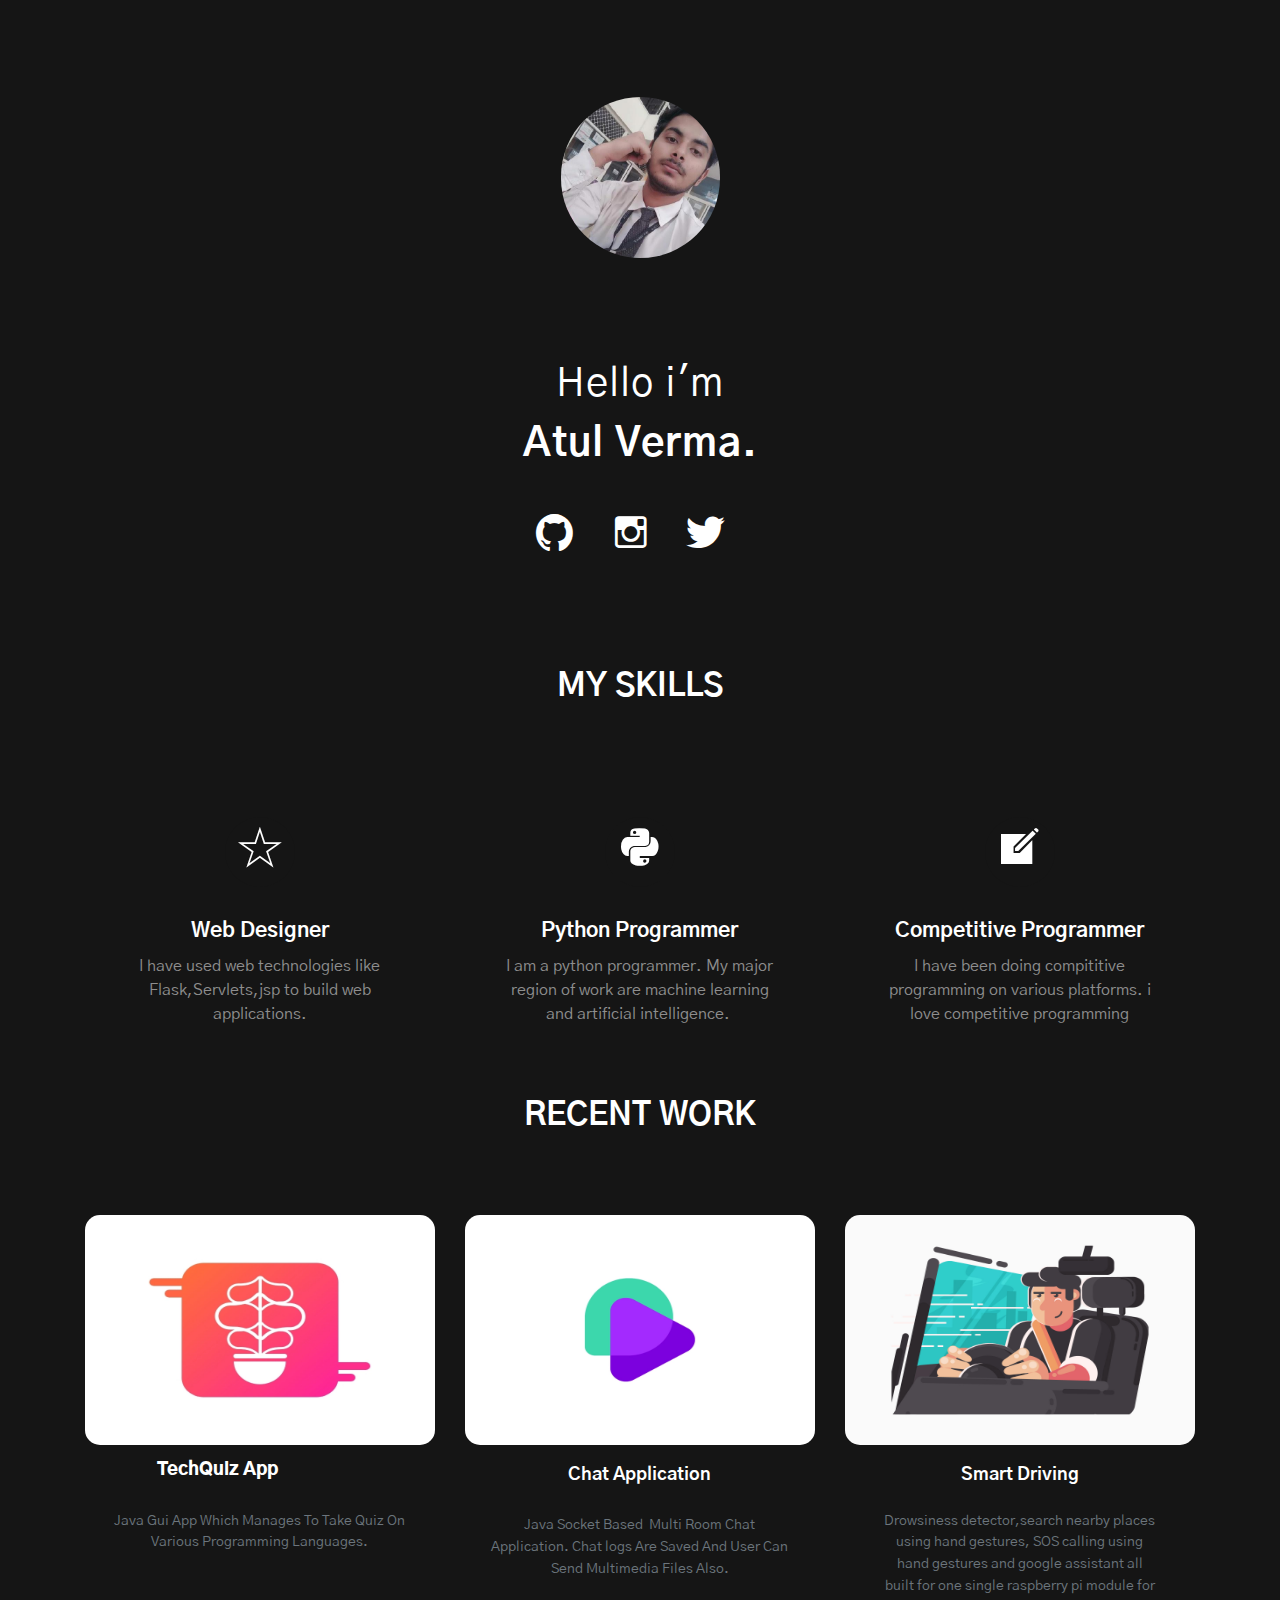
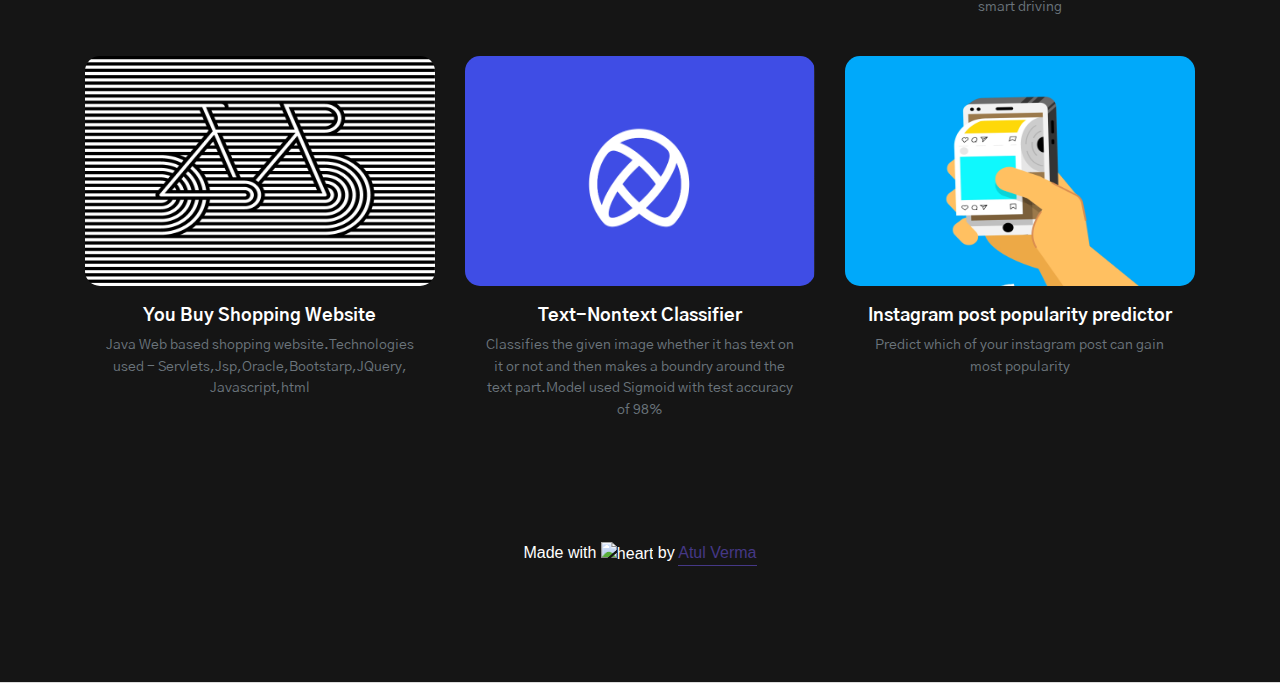
==== index.html @ dae54dda "more ui changed" ====
<!DOCTYPE html>
<html>

<head>
    <meta charset="utf-8">
    <meta name="theme-color" content="#010100"/>
    <meta name="viewport" content="width=device-width, initial-scale=1.0, shrink-to-fit=no">
    <title>Atul_Verma</title>

    <link rel="stylesheet" href="assets/bootstrap/css/bootstrap.min.css">
    <link rel="stylesheet" href="https://fonts.googleapis.com/css?family=Lato:300,400,700">
    <link rel="stylesheet" href="assets/fonts/ionicons.min.css">
    <!-- <link rel="stylesheet" href="https://fonts.googleapis.com/css?family=ABeeZee"> -->
    <link rel="stylesheet" href="https://cdnjs.cloudflare.com/ajax/libs/aos/2.1.1/aos.css">
    <link rel="stylesheet" href="https://cdnjs.cloudflare.com/ajax/libs/pikaday/1.6.1/css/pikaday.min.css">
    <link rel="stylesheet" href="assets/css/untitled.css">
    <script src="assets/js/global.js"></script>
    <link href="https://fonts.googleapis.com/css2?family=Gothic+A1:wght@700&display=swap" rel="stylesheet"> 
</head>
<!-- class="light-mode" id="mode" onload="mode2() -->
<body">
    <!-- <nav class="navbar navbar-dark navbar-expand-lg fixed-top bg-black portfolio-navbar gradient"
        style="background: #000000;padding: 2px;color: rgb(20,20,20);opacity: 0.89;background-color: black;">
        <div class="container"><a class="navbar-brand logo" href="index.html"
                style="color: rgb(255,255,255);font-size: 22px;font-family: Raleway, sans-serif;margin-left: 16px;"><strong>Atul
                    verma</strong></a><button class="navbar-toggler" data-toggle="collapse" data-target="#navbarNav"
                style="width: 57px;background-color: #000000;"><span class="sr-only">Toggle navigation</span><span
                    class="navbar-toggler-icon"></span></button>
            <div class="collapse navbar-collapse" id="navbarNav">
                <ul class="nav navbar-nav ml-auto">
                    <li class="nav-item" role="presentation"><a class="nav-link active" href="index.html"
                            style="color: rgb(255,255,255);font-family: Raleway, sans-serif;">Home</a></li>
                    <li class="nav-item" role="presentation"><a class="nav-link" href="projects-grid-cards.html"
                            style="color: rgb(255,255,255);font-family: Raleway, sans-serif;">Projects</a></li>
                    <li class="nav-item" role="presentation"><a class="nav-link active" href="skills.html"
                            style="color: rgb(255,255,255);font-family: Raleway, sans-serif;">Skills</a></li>
                    <li class="nav-item" role="presentation" style="color: rgb(255,255,255);"><a class="nav-link"
                            href="cv.html" style="color: rgb(255,255,255);font-family: Raleway, sans-serif;">About</a>
                    </li>
                    <li class="nav-item" role="presentation" style="margin-top: -13px;">
                        <input type="checkbox" name="toggle" id="toggle" onclick="mode()">
                        <label for="toggle"></label>
                    </li>
                </ul>
            </div>
        </div>
    </nav> -->
    <main class="page lanidng-page">
        <section class="portfolio-block block-intro">
            <div id="container">
                <div class="item">
                    <img src="assets/img/44652100.jpg" />
                </div>
                <div class="circle" style="animation-delay: -3s"></div>
                <div class="circle" style="animation-delay: -2s"></div>
                <div class="circle" style="animation-delay: -1s"></div>
                <div class="circle" style="animation-delay: 0s"></div>
            </div>
            <div class="about-me">
                <p style="font-size: 40px;margin-bottom: 0px;">Hello i'm</p>
                <p style="font-size: 40px;padding-top: -32px;padding-bottom: -8px;"><strong>Atul Verma.</strong></p>
                <!-- <p style="font-size: 34px;margin: 1px;margin-top: -27px;"><strong>B.Tech Student At IES College -->
                        <!-- Bhopal</strong></p> -->
            </div>
            <div class="d-inline social-icons"
                style="width: 571px;height: -1px;margin: -1px;margin-top: -17px;padding: 3px;margin-right: -1px;margin-bottom: 0px;padding-top: 5px;padding-right: 29px;">
                <a href="https://github.com/Atulbargotra"><i class="icon ion-social-github icon-light"
                        style="font-size: 42px;padding: 27px;color:white;"></i></a><a
                    href="https://www.instagram.com/mr.atul_verma/"><i class="icon ion-social-instagram-outline icon-light"
                        style="font-size: 42px;padding: 15px;color: white;"></i></a>
                <a href="https://twitter.com/mratulverma"><i class="icon ion-social-twitter icon-light"
                        style="margin: 20px;font-size: 42px;color:white"></i></a>
            </div>
        </section>
        <section class="portfolio-block skills">
            <div class="container">
                <div class="heading">
                    <h2 data-aos="fade-up">My Skills</h2>
                </div>
                <div class="row">
                    <div class="col-md-4">

                        <div class="card special-skill-item border-0">
                            <div class="card-body" style="background-color: rgb(21,21,21);">
                                <div class="card-header bg-transparent border-0" data-aos="fade-up"><i
                                        class="icon ion-ios-star-outline"
                                        style="background-color: rgb(21,21,21); color:white;"></i></div>
                                <div class="card-body">
                                    <h3 class="card-title" data-aos="fade-up">Web Designer</h3>
                                    <p class="card-text" data-aos="fade-up">I have used web technologies like
                                        Flask,Servlets,jsp to build web applications.</p>
                                </div>
                            </div>
                        </div>
                    </div>
                    <div class="col-md-4">
                        <div class="card special-skill-item border-0">
                            <div class="card-body" style="background-color: rgb(21,21,21);">
                                <div class="card-header bg-transparent border-0"><i class="icon ion-social-python"
                                        data-aos="fade-up" style="background-color:rgb(21,21,21); color:white;"></i></div>
                                <div class="card-body">
                                    <h3 class="card-title" data-aos="fade-up">Python Programmer</h3>
                                    <p class="card-text" data-aos="fade-up">I am a python programmer. My major region of
                                        work are machine learning and artificial intelligence.&nbsp;</p>
                                </div>
                            </div>
                        </div>
                    </div>
                    <div class="col-md-4">

                        <div class="card special-skill-item border-0">
                            <div class="card-body" style="background-color: rgb(21,21,21);">
                                <div class="card-header bg-transparent border-0"><i class="icon ion-ios-compose"
                                        data-aos="fade-up" style="background-color:rgb(21,21,21); color:white;"></i></div>
                                <div class="card-body">
                                    <h3 class="card-title" data-aos="fade-up">Competitive Programmer</h3>
                                    <p class="card-text" data-aos="fade-up">I have been doing compititive programming on
                                        various platforms. i love competitive programming</p>
                                </div>
                            </div>
                        </div>
                    </div>
                </div>
            </div>
        <section class="portfolio-block projects-cards">
            <div class="container">
                <div class="heading">
                    <h2>Recent Work</h2>
                </div>
                <div class="row">
                    <div class="col-md-6 col-lg-4">
                        <div class=""><a href="https://github.com/Atulbargotra/TechQuizJavaApp"><img
                                    src="assets/img/app_icon_2x.jpg" alt="Card Image" class="card-img-top scale-on-hover"></a>
                            <div class="card-body">
                                <h6
                                    style="width: 234px;height: 63px;margin: 30px;margin-top: -26px;margin-right: 31px;margin-left: -5px;">
                                    <a href="https://github.com/Atulbargotra/TechQuizJavaApp"
                                        style="margin: 0;margin-top: 0;margin-bottom: 0;padding: 0;margin-left: 0;margin-right: 0;"><br><strong>TechQuiz
                                            App</strong><br><br></a></h6>
                                <p class="text-muted card-text" style="padding: -23px;margin-top: -21px;">Java Gui App
                                    Which Manages To Take Quiz On Various Programming Languages.<br></p>
                            </div>
                        </div>
                    </div>
                    <div class="col-md-6 col-lg-4">
                        <div class=""><a href="https://github.com/Atulbargotra/SocketProjectJava"><img
                                    src="assets/img/talk_play_tieatie_2x.png" alt="Card Image"
                                    class="card-img-top scale-on-hover"></a>
                            <div class="card-body">
                                <h6><a href="https://github.com/Atulbargotra/SocketProjectJava">Chat Application</a>
                                </h6>
                                <p class="text-muted card-text"><br>Java Socket Based &nbsp;Multi Room Chat Application.
                                    Chat logs Are Saved And User Can Send Multimedia Files Also.<br><br></p>
                            </div>
                        </div>
                    </div>
                    <div class="col-md-6 col-lg-4">
                        <div class=""><a href="https://github.com/Atulbargotra/Smart-Driving"><img
                                    src="assets/img/smart-driving.jpg" alt="Card Image" class="card-img-top scale-on-hover"></a>
                            <div class="card-body">
                                <h6 style="padding-top: 0;"><a
                                        href="https://github.com/Atulbargotra/Smart-Driving">Smart Driving</a></h6>
                                <p class="text-muted card-text" style="padding: 17px;">Drowsiness detector,search nearby
                                    places using hand gestures, SOS calling using hand gestures and google assistant all
                                    built for one single raspberry pi module for smart driving</p>
                            </div>
                        </div>
                    </div>
                    <div class="col-md-6 col-lg-4">
                        <div class=""><a href="https://github.com/Atulbargotra/myShoppingCatalog"><img
                                    src="assets/img/shopping_website.png" alt="Card Image"
                                    class="card-img-top scale-on-hover"></a>
                            <div class="card-body">
                                <h6><a href="https://github.com/Atulbargotra/myShoppingCatalog">You Buy Shopping
                                        Website</a></h6>
                                <p class="text-muted card-text">Java Web based shopping website.Technologies used -
                                    Servlets,Jsp,Oracle,Bootstarp,JQuery, Javascript,html</p>
                            </div>
                        </div>
                    </div>
                    <div class="col-md-6 col-lg-4">
                        <div class=""><a href="https://www.kaggle.com/atulbargotra/kernel2074a0894c"><img
                                    src="assets/img/dl.png" alt="Card Image"
                                    class="card-img-top scale-on-hover"></a>
                            <div class="card-body">
                                <h6><a href="https://www.kaggle.com/atulbargotra/kernel2074a0894c">Text-Nontext
                                        Classifier</a></h6>
                                <p class="text-muted card-text">Classifies the given image whether it has text on it or
                                    not and then makes a boundry around the text part.Model used Sigmoid with test
                                    accuracy of 98%</p>
                            </div>
                        </div>
                    </div>
                    <div class="col-md-6 col-lg-4">
                        <div class=""><a
                                href="http://image-popularity.herokuapp.com/"><img
                                    src="assets/img/instagram_za_dribbble.jpg" alt="Card Image"
                                    class="card-img-top scale-on-hover"></a>
                            <div class="card-body">
                                <h6><a href="http://image-popularity.herokuapp.com/">Instagram
                                        post popularity predictor</a></h6>
                                <p class="text-muted card-text">Predict which of your instagram post can gain most
                                    popularity</p>
                            </div>
                        
                    </div>
                </div>
            </div>
        </section>
        <!-- <h5 style="text-align: center; font-size: 12px; font-weight: 300px;">Made with ❤️ by Atul Verma.</h5> -->
        <p class="footer-heart">
            Made with <g-emoji class="g-emoji" alias="heart" fallback-src="https://github.githubassets.com/images/icons/emoji/unicode/2764.png">
          <img class="emoji" alt="heart" height="20" width="20" src="https://github.githubassets.com/images/icons/emoji/unicode/2764.png"></g-emoji> by <a href="https://github.com/Atulbargotra">Atul Verma</a>
          </p>
        </section>
    </main>
    <script src="assets/js/jquery.min.js"></script>
    <script src="assets/bootstrap/js/bootstrap.min.js"></script>
    <script src="assets/js/bs-animation.js"></script>
    <script src="https://cdnjs.cloudflare.com/ajax/libs/aos/2.1.1/aos.js"></script>
    <script src="https://cdnjs.cloudflare.com/ajax/libs/pikaday/1.6.1/pikaday.min.js"></script>
    <script src="assets/js/theme.js"></script>
</body>

</html>
---- assets/css/untitled.css ----
@media (min-width: 1200px) {
  .social-icons {
  }
}

@media (min-width: 992px) {
  .social-icons {
  }
}

@media (min-width: 1200px) {
  .social-icons {
  }
}

@media (min-width: 300px) {
  .social-icons {
  }
}

@media (min-width: 576px) {
  .social-icons {
  }
}

@media (min-width: 300px) {
  .container {
  }
}

@media (min-width: 300px) {
  .portfolio-block .heading h2 {
  }
}

.portfolio-block.block-intro p {
  letter-spacing: 2px;
  font-weight: 900;
}

.portfolio-block.block-intro p {
  letter-spacing: 1px;
  font-weight: 400;
}

@media (min-width: 300px) {
  .navbar-dark .navbar-brand, .navbar-dark .navbar-brand:focus, .navbar-dark .navbar-brand:hover, .navbar-dark .navbar-nav .nav-link {
  }
}
body{
  font-family: 'Gothic A1', sans-serif;
  background-color:rgb(21,21,21);
  color: rgba(255,255,255,1);
}

/* .light-mode{
  background-color: white;
  color: rgb(21,21,21);
  font-family: 'Raleway', sans-serif;
}

.dark-mode{
  background-color:rgb(21,21,21);
  color: rgba(255,255,255,var(--text-opacity));;
  font-family: 'Gothic A1', sans-serif;
} */

* {
  -webkit-tap-highlight-color: rgba(0,0,0,0); /* Stops flash on tap iOS */
}
#container {
  width: auto;
  height: 354px;
  display: flex;
  align-items: center;
  justify-content: center;
  overflow: hidden;
  position: relative;
  margin: auto;
}
.item {
  z-index: 100;
  padding: 5px;
}
.item img{
  width: 159px;
  border-radius: 110px;
  height: 161px;
}
.circle {
  border-radius: 50%;
  background-color: deepskyblue;
  width: 150px;
  height: 150px;
  position: absolute;
  margin-left: initial;
  opacity: 0;
  animation: scaleIn 4s infinite cubic-bezier(.36, .11, .89, .32);
}
@keyframes scaleIn {
  from {
      transform: scale(.5, .5);
      opacity: .5;
  }

  to {
      transform: scale(2.5, 2.5);
      opacity: 0;
  }
}
.portfolio-block {
  padding-bottom: 100px;
  padding-top: 0px;
}
.card-body{
  background-color: rgb(21,21,21);
}
.portfolio-block.projects-cards a{
  color: white;
}
.card-img-top
{
  height: 230px;
}
section{
  background-color: rgb(21,21,21);
}
.footer-heart{text-align:center;font-family: open sans, sans-serif;}

.footer-heart a{border-bottom: 1px solid #453886;color: #453886;padding-bottom: .25em; text-decoration: none;}

.footer-heart a:hover{color:#2196f3; background-image: url("data:image/svg+xml;charset=utf8,%3Csvg id='squiggle-link' xmlns='http://www.w3.org/2000/svg' xmlns:xlink='http://www.w3.org/1999/xlink' xmlns:ev='http://www.w3.org/2001/xml-events' viewBox='0 0 20 4'%3E%3Cstyle type='text/css'%3E.squiggle{animation:shift .3s linear infinite;}@keyframes shift {from {transform:translateX(0);}to {transform:translateX(-20px);}}%3C/style%3E%3Cpath fill='none' stroke='%23453886' stroke-width='2' class='squiggle' d='M0,3.5 c 5,0,5,-3,10,-3 s 5,3,10,3 c 5,0,5,-3,10,-3 s 5,3,10,3'/%3E%3C/svg%3E");
  background-position: bottom;
  background-repeat: repeat-x;
  background-size: 20%;
  border-bottom: 0;
  padding-bottom: .3em;
  text-decoration: none;}

.emoji{vertical-align: middle;}
.card-img-top{
  border-radius: 15px;
}
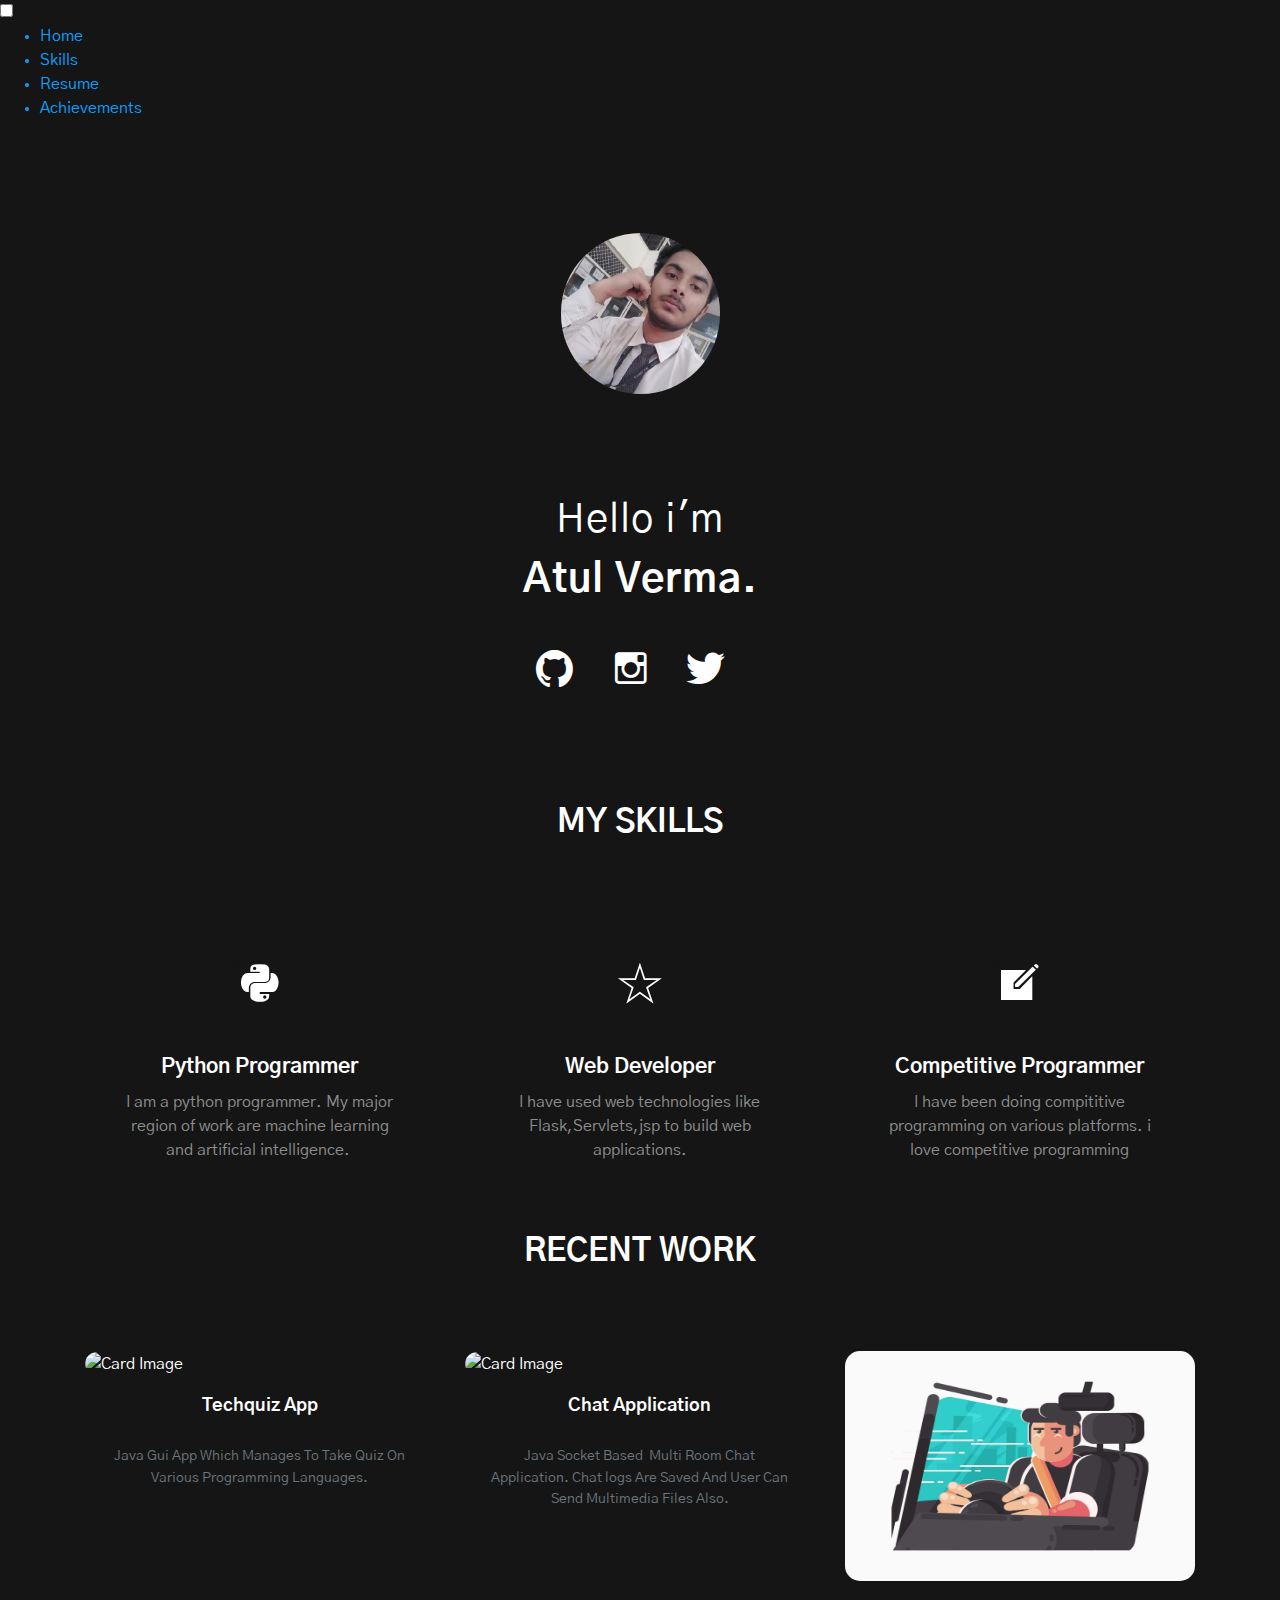
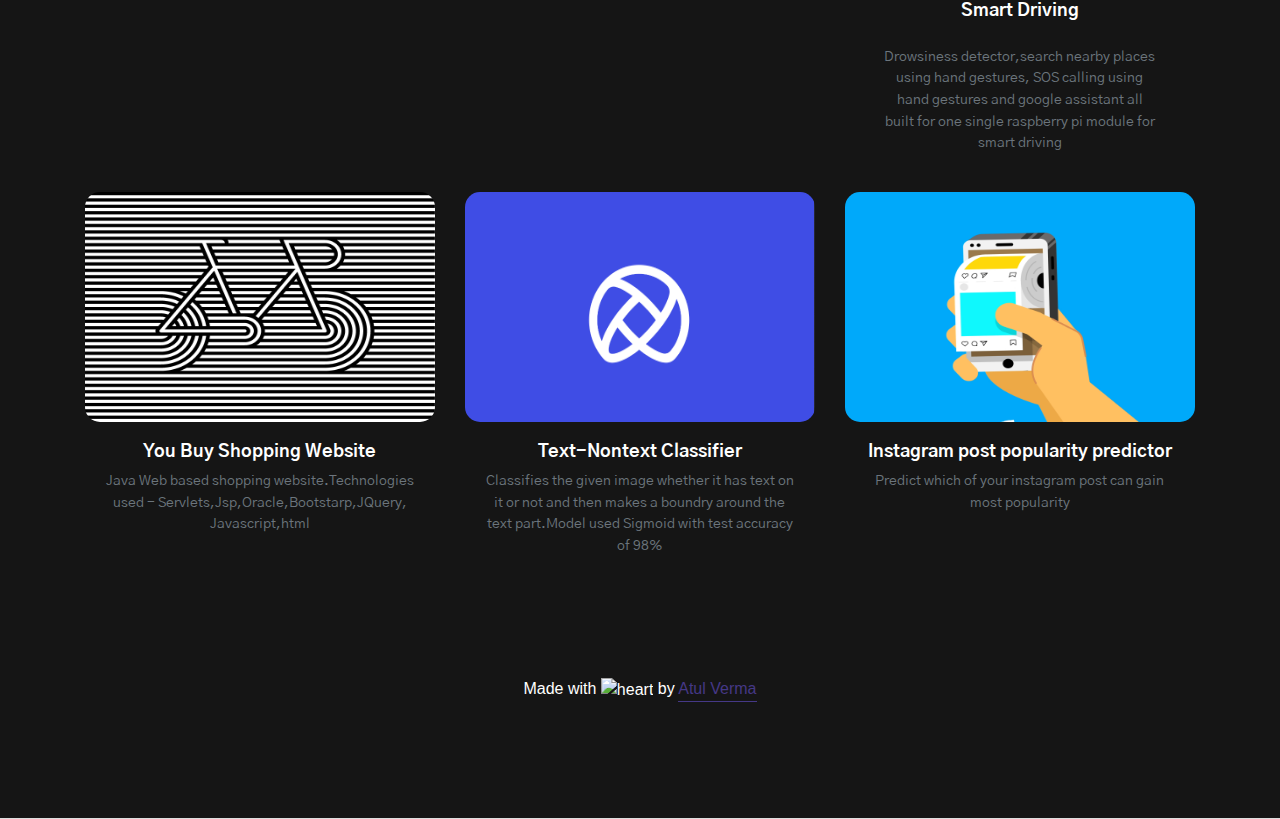
==== commit 4a22b76d: "changed theme-color" ====
--- a/index.html
+++ b/index.html
@@ -3,48 +3,42 @@
 
 <head>
     <meta charset="utf-8">
-    <meta name="theme-color" content="#010100"/>
+    <meta name="theme-color" content="rgb(21,21,21)" />
     <meta name="viewport" content="width=device-width, initial-scale=1.0, shrink-to-fit=no">
     <title>Atul_Verma</title>
-
+    <script src="https://cdnjs.cloudflare.com/ajax/libs/modernizr/2.8.3/modernizr.min.js"
+        type="text/javascript"></script>
     <link rel="stylesheet" href="assets/bootstrap/css/bootstrap.min.css">
-    <link rel="stylesheet" href="https://fonts.googleapis.com/css?family=Lato:300,400,700">
     <link rel="stylesheet" href="assets/fonts/ionicons.min.css">
-    <!-- <link rel="stylesheet" href="https://fonts.googleapis.com/css?family=ABeeZee"> -->
     <link rel="stylesheet" href="https://cdnjs.cloudflare.com/ajax/libs/aos/2.1.1/aos.css">
     <link rel="stylesheet" href="https://cdnjs.cloudflare.com/ajax/libs/pikaday/1.6.1/css/pikaday.min.css">
     <link rel="stylesheet" href="assets/css/untitled.css">
-    <script src="assets/js/global.js"></script>
-    <link href="https://fonts.googleapis.com/css2?family=Gothic+A1:wght@700&display=swap" rel="stylesheet"> 
+    <link rel="stylesheet" href="https://cdnjs.cloudflare.com/ajax/libs/normalize/5.0.0/normalize.min.css">
+    <link href="https://fonts.googleapis.com/css2?family=Gothic+A1:wght@700&display=swap" rel="stylesheet">
 </head>
-<!-- class="light-mode" id="mode" onload="mode2() -->
 <body">
-    <!-- <nav class="navbar navbar-dark navbar-expand-lg fixed-top bg-black portfolio-navbar gradient"
-        style="background: #000000;padding: 2px;color: rgb(20,20,20);opacity: 0.89;background-color: black;">
-        <div class="container"><a class="navbar-brand logo" href="index.html"
-                style="color: rgb(255,255,255);font-size: 22px;font-family: Raleway, sans-serif;margin-left: 16px;"><strong>Atul
-                    verma</strong></a><button class="navbar-toggler" data-toggle="collapse" data-target="#navbarNav"
-                style="width: 57px;background-color: #000000;"><span class="sr-only">Toggle navigation</span><span
-                    class="navbar-toggler-icon"></span></button>
-            <div class="collapse navbar-collapse" id="navbarNav">
-                <ul class="nav navbar-nav ml-auto">
-                    <li class="nav-item" role="presentation"><a class="nav-link active" href="index.html"
-                            style="color: rgb(255,255,255);font-family: Raleway, sans-serif;">Home</a></li>
-                    <li class="nav-item" role="presentation"><a class="nav-link" href="projects-grid-cards.html"
-                            style="color: rgb(255,255,255);font-family: Raleway, sans-serif;">Projects</a></li>
-                    <li class="nav-item" role="presentation"><a class="nav-link active" href="skills.html"
-                            style="color: rgb(255,255,255);font-family: Raleway, sans-serif;">Skills</a></li>
-                    <li class="nav-item" role="presentation" style="color: rgb(255,255,255);"><a class="nav-link"
-                            href="cv.html" style="color: rgb(255,255,255);font-family: Raleway, sans-serif;">About</a>
-                    </li>
-                    <li class="nav-item" role="presentation" style="margin-top: -13px;">
-                        <input type="checkbox" name="toggle" id="toggle" onclick="mode()">
-                        <label for="toggle"></label>
-                    </li>
-                </ul>
-            </div>
+    <nav role="navigation">
+        <div id="menuToggle">
+            <input type="checkbox" />
+            <span></span>
+            <span></span>
+            <span></span>
+            <ul id="menu">
+                <a href="#">
+                    <li>Home</li>
+                </a>
+                <a href="skills.html">
+                    <li>Skills</li>
+                </a>
+                <a href="./assets/Resume/Atul's Resume.pdf">
+                    <li>Resume</li>
+                </a>
+                <a href="#">
+                    <li>Achievements</li>
+                </a>
+            </ul>
         </div>
-    </nav> -->
+    </nav>
     <main class="page lanidng-page">
         <section class="portfolio-block block-intro">
             <div id="container">
@@ -59,14 +53,13 @@
             <div class="about-me">
                 <p style="font-size: 40px;margin-bottom: 0px;">Hello i'm</p>
                 <p style="font-size: 40px;padding-top: -32px;padding-bottom: -8px;"><strong>Atul Verma.</strong></p>
-                <!-- <p style="font-size: 34px;margin: 1px;margin-top: -27px;"><strong>B.Tech Student At IES College -->
-                        <!-- Bhopal</strong></p> -->
             </div>
             <div class="d-inline social-icons"
                 style="width: 571px;height: -1px;margin: -1px;margin-top: -17px;padding: 3px;margin-right: -1px;margin-bottom: 0px;padding-top: 5px;padding-right: 29px;">
                 <a href="https://github.com/Atulbargotra"><i class="icon ion-social-github icon-light"
                         style="font-size: 42px;padding: 27px;color:white;"></i></a><a
-                    href="https://www.instagram.com/mr.atul_verma/"><i class="icon ion-social-instagram-outline icon-light"
+                    href="https://www.instagram.com/mr.atul_verma/"><i
+                        class="icon ion-social-instagram-outline icon-light"
                         style="font-size: 42px;padding: 15px;color: white;"></i></a>
                 <a href="https://twitter.com/mratulverma"><i class="icon ion-social-twitter icon-light"
                         style="margin: 20px;font-size: 42px;color:white"></i></a>
@@ -79,14 +72,27 @@
                 </div>
                 <div class="row">
                     <div class="col-md-4">
-
+                        <div class="card special-skill-item border-0">
+                            <div class="card-body" style="background-color: rgb(21,21,21);">
+                                <div class="card-header bg-transparent border-0"><i class="icon ion-social-python"
+                                        data-aos="fade-up" style="background-color:rgb(21,21,21); color:white;"></i>
+                                </div>
+                                <div class="card-body">
+                                    <h3 class="card-title" data-aos="fade-up">Python Programmer</h3>
+                                    <p class="card-text" data-aos="fade-up">I am a python programmer. My major region of
+                                        work are machine learning and artificial intelligence.&nbsp;</p>
+                                </div>
+                            </div>
+                        </div>
+                    </div>
+                    <div class="col-md-4">
                         <div class="card special-skill-item border-0">
                             <div class="card-body" style="background-color: rgb(21,21,21);">
                                 <div class="card-header bg-transparent border-0" data-aos="fade-up"><i
                                         class="icon ion-ios-star-outline"
                                         style="background-color: rgb(21,21,21); color:white;"></i></div>
                                 <div class="card-body">
-                                    <h3 class="card-title" data-aos="fade-up">Web Designer</h3>
+                                    <h3 class="card-title" data-aos="fade-up">Web Developer</h3>
                                     <p class="card-text" data-aos="fade-up">I have used web technologies like
                                         Flask,Servlets,jsp to build web applications.</p>
                                 </div>
@@ -96,22 +102,9 @@
                     <div class="col-md-4">
                         <div class="card special-skill-item border-0">
                             <div class="card-body" style="background-color: rgb(21,21,21);">
-                                <div class="card-header bg-transparent border-0"><i class="icon ion-social-python"
-                                        data-aos="fade-up" style="background-color:rgb(21,21,21); color:white;"></i></div>
-                                <div class="card-body">
-                                    <h3 class="card-title" data-aos="fade-up">Python Programmer</h3>
-                                    <p class="card-text" data-aos="fade-up">I am a python programmer. My major region of
-                                        work are machine learning and artificial intelligence.&nbsp;</p>
-                                </div>
-                            </div>
-                        </div>
-                    </div>
-                    <div class="col-md-4">
-
-                        <div class="card special-skill-item border-0">
-                            <div class="card-body" style="background-color: rgb(21,21,21);">
                                 <div class="card-header bg-transparent border-0"><i class="icon ion-ios-compose"
-                                        data-aos="fade-up" style="background-color:rgb(21,21,21); color:white;"></i></div>
+                                        data-aos="fade-up" style="background-color:rgb(21,21,21); color:white;"></i>
+                                </div>
                                 <div class="card-body">
                                     <h3 class="card-title" data-aos="fade-up">Competitive Programmer</h3>
                                     <p class="card-text" data-aos="fade-up">I have been doing compititive programming on
@@ -122,97 +115,101 @@
                     </div>
                 </div>
             </div>
-        <section class="portfolio-block projects-cards">
-            <div class="container">
-                <div class="heading">
-                    <h2>Recent Work</h2>
-                </div>
-                <div class="row">
-                    <div class="col-md-6 col-lg-4">
-                        <div class=""><a href="https://github.com/Atulbargotra/TechQuizJavaApp"><img
-                                    src="assets/img/app_icon_2x.jpg" alt="Card Image" class="card-img-top scale-on-hover"></a>
-                            <div class="card-body">
-                                <h6
-                                    style="width: 234px;height: 63px;margin: 30px;margin-top: -26px;margin-right: 31px;margin-left: -5px;">
-                                    <a href="https://github.com/Atulbargotra/TechQuizJavaApp"
-                                        style="margin: 0;margin-top: 0;margin-bottom: 0;padding: 0;margin-left: 0;margin-right: 0;"><br><strong>TechQuiz
-                                            App</strong><br><br></a></h6>
-                                <p class="text-muted card-text" style="padding: -23px;margin-top: -21px;">Java Gui App
-                                    Which Manages To Take Quiz On Various Programming Languages.<br></p>
-                            </div>
-                        </div>
-                    </div>
-                    <div class="col-md-6 col-lg-4">
-                        <div class=""><a href="https://github.com/Atulbargotra/SocketProjectJava"><img
-                                    src="assets/img/talk_play_tieatie_2x.png" alt="Card Image"
-                                    class="card-img-top scale-on-hover"></a>
-                            <div class="card-body">
-                                <h6><a href="https://github.com/Atulbargotra/SocketProjectJava">Chat Application</a>
-                                </h6>
-                                <p class="text-muted card-text"><br>Java Socket Based &nbsp;Multi Room Chat Application.
-                                    Chat logs Are Saved And User Can Send Multimedia Files Also.<br><br></p>
-                            </div>
-                        </div>
-                    </div>
-                    <div class="col-md-6 col-lg-4">
-                        <div class=""><a href="https://github.com/Atulbargotra/Smart-Driving"><img
-                                    src="assets/img/smart-driving.jpg" alt="Card Image" class="card-img-top scale-on-hover"></a>
-                            <div class="card-body">
-                                <h6 style="padding-top: 0;"><a
-                                        href="https://github.com/Atulbargotra/Smart-Driving">Smart Driving</a></h6>
-                                <p class="text-muted card-text" style="padding: 17px;">Drowsiness detector,search nearby
-                                    places using hand gestures, SOS calling using hand gestures and google assistant all
-                                    built for one single raspberry pi module for smart driving</p>
-                            </div>
-                        </div>
-                    </div>
-                    <div class="col-md-6 col-lg-4">
-                        <div class=""><a href="https://github.com/Atulbargotra/myShoppingCatalog"><img
-                                    src="assets/img/shopping_website.png" alt="Card Image"
-                                    class="card-img-top scale-on-hover"></a>
-                            <div class="card-body">
-                                <h6><a href="https://github.com/Atulbargotra/myShoppingCatalog">You Buy Shopping
-                                        Website</a></h6>
-                                <p class="text-muted card-text">Java Web based shopping website.Technologies used -
-                                    Servlets,Jsp,Oracle,Bootstarp,JQuery, Javascript,html</p>
-                            </div>
-                        </div>
-                    </div>
-                    <div class="col-md-6 col-lg-4">
-                        <div class=""><a href="https://www.kaggle.com/atulbargotra/kernel2074a0894c"><img
-                                    src="assets/img/dl.png" alt="Card Image"
-                                    class="card-img-top scale-on-hover"></a>
-                            <div class="card-body">
-                                <h6><a href="https://www.kaggle.com/atulbargotra/kernel2074a0894c">Text-Nontext
-                                        Classifier</a></h6>
-                                <p class="text-muted card-text">Classifies the given image whether it has text on it or
-                                    not and then makes a boundry around the text part.Model used Sigmoid with test
-                                    accuracy of 98%</p>
-                            </div>
-                        </div>
-                    </div>
-                    <div class="col-md-6 col-lg-4">
-                        <div class=""><a
-                                href="http://image-popularity.herokuapp.com/"><img
-                                    src="assets/img/instagram_za_dribbble.jpg" alt="Card Image"
-                                    class="card-img-top scale-on-hover"></a>
-                            <div class="card-body">
-                                <h6><a href="http://image-popularity.herokuapp.com/">Instagram
-                                        post popularity predictor</a></h6>
-                                <p class="text-muted card-text">Predict which of your instagram post can gain most
-                                    popularity</p>
-                            </div>
-                        
-                    </div>
-                </div>
-            </div>
-        </section>
-        <!-- <h5 style="text-align: center; font-size: 12px; font-weight: 300px;">Made with ❤️ by Atul Verma.</h5> -->
-        <p class="footer-heart">
-            Made with <g-emoji class="g-emoji" alias="heart" fallback-src="https://github.githubassets.com/images/icons/emoji/unicode/2764.png">
-          <img class="emoji" alt="heart" height="20" width="20" src="https://github.githubassets.com/images/icons/emoji/unicode/2764.png"></g-emoji> by <a href="https://github.com/Atulbargotra">Atul Verma</a>
-          </p>
-        </section>
+            <section class="portfolio-block projects-cards">
+                <div class="container">
+                    <div class="heading">
+                        <h2>Recent Work</h2>
+                    </div>
+                    <div class="row">
+                        <div class="col-md-6 col-lg-4">
+                            <div class=""><a href="https://github.com/Atulbargotra/TechQuizJavaApp"><img
+                                        src="assets/img/02.png" alt="Card Image"
+                                        class="card-img-top scale-on-hover"></a>
+                                <div class="card-body">
+                                    <h6><a href="https://github.com/Atulbargotra/TechQuizJavaApp">Techquiz App</a>
+                                    </h6>
+                                    <p class="text-muted card-text"><br>Java Gui
+                                        App
+                                        Which Manages To Take Quiz On Various Programming Languages.<br></p>
+                                </div>
+                            </div>
+                        </div>
+                        <div class="col-md-6 col-lg-4">
+                            <div class=""><a href="https://github.com/Atulbargotra/SocketProjectJava"><img
+                                        src="assets/img/chat_2.png" alt="Card Image"
+                                        class="card-img-top scale-on-hover"></a>
+                                <div class="card-body">
+                                    <h6><a href="https://github.com/Atulbargotra/SocketProjectJava">Chat Application</a>
+                                    </h6>
+                                    <p class="text-muted card-text"><br>Java Socket Based &nbsp;Multi Room Chat
+                                        Application.
+                                        Chat logs Are Saved And User Can Send Multimedia Files Also.<br><br></p>
+                                </div>
+                            </div>
+                        </div>
+                        <div class="col-md-6 col-lg-4">
+                            <div class=""><a href="https://github.com/Atulbargotra/Smart-Driving"><img
+                                        src="assets/img/smart-driving.jpg" alt="Card Image"
+                                        class="card-img-top scale-on-hover"></a>
+                                <div class="card-body">
+                                    <h6 style="padding-top: 0;"><a
+                                            href="https://github.com/Atulbargotra/Smart-Driving">Smart Driving</a></h6>
+                                    <p class="text-muted card-text" style="padding: 17px;">Drowsiness detector,search
+                                        nearby
+                                        places using hand gestures, SOS calling using hand gestures and google assistant
+                                        all
+                                        built for one single raspberry pi module for smart driving</p>
+                                </div>
+                            </div>
+                        </div>
+                        <div class="col-md-6 col-lg-4">
+                            <div class=""><a href="https://github.com/Atulbargotra/myShoppingCatalog"><img
+                                        src="assets/img/shopping_website.png" alt="Card Image"
+                                        class="card-img-top scale-on-hover"></a>
+                                <div class="card-body">
+                                    <h6><a href="https://github.com/Atulbargotra/myShoppingCatalog">You Buy Shopping
+                                            Website</a></h6>
+                                    <p class="text-muted card-text">Java Web based shopping website.Technologies used -
+                                        Servlets,Jsp,Oracle,Bootstarp,JQuery, Javascript,html</p>
+                                </div>
+                            </div>
+                        </div>
+                        <div class="col-md-6 col-lg-4">
+                            <div class=""><a href="https://www.kaggle.com/atulbargotra/kernel2074a0894c"><img
+                                        src="assets/img/dl.png" alt="Card Image"
+                                        class="card-img-top scale-on-hover"></a>
+                                <div class="card-body">
+                                    <h6><a href="https://www.kaggle.com/atulbargotra/kernel2074a0894c">Text-Nontext
+                                            Classifier</a></h6>
+                                    <p class="text-muted card-text">Classifies the given image whether it has text on it
+                                        or
+                                        not and then makes a boundry around the text part.Model used Sigmoid with test
+                                        accuracy of 98%</p>
+                                </div>
+                            </div>
+                        </div>
+                        <div class="col-md-6 col-lg-4">
+                            <div class=""><a href="http://image-popularity.herokuapp.com/"><img
+                                        src="assets/img/instagram_za_dribbble.jpg" alt="Card Image"
+                                        class="card-img-top scale-on-hover"></a>
+                                <div class="card-body">
+                                    <h6><a href="http://image-popularity.herokuapp.com/">Instagram
+                                            post popularity predictor</a></h6>
+                                    <p class="text-muted card-text">Predict which of your instagram post can gain most
+                                        popularity</p>
+                                </div>
+
+                            </div>
+                        </div>
+                    </div>
+            </section>
+            <p class="footer-heart">
+                Made with <g-emoji class="g-emoji" alias="heart"
+                    fallback-src="https://github.githubassets.com/images/icons/emoji/unicode/2764.png">
+                    <img class="emoji" alt="heart" height="20" width="20"
+                        src="https://github.githubassets.com/images/icons/emoji/unicode/2764.png"></g-emoji> by <a
+                    href="https://github.com/Atulbargotra">Atul Verma</a>
+            </p>
     </main>
     <script src="assets/js/jquery.min.js"></script>
     <script src="assets/bootstrap/js/bootstrap.min.js"></script>
@@ -220,6 +217,6 @@
     <script src="https://cdnjs.cloudflare.com/ajax/libs/aos/2.1.1/aos.js"></script>
     <script src="https://cdnjs.cloudflare.com/ajax/libs/pikaday/1.6.1/pikaday.min.js"></script>
     <script src="assets/js/theme.js"></script>
-</body>
+    </body>
 
-</html>+</html>
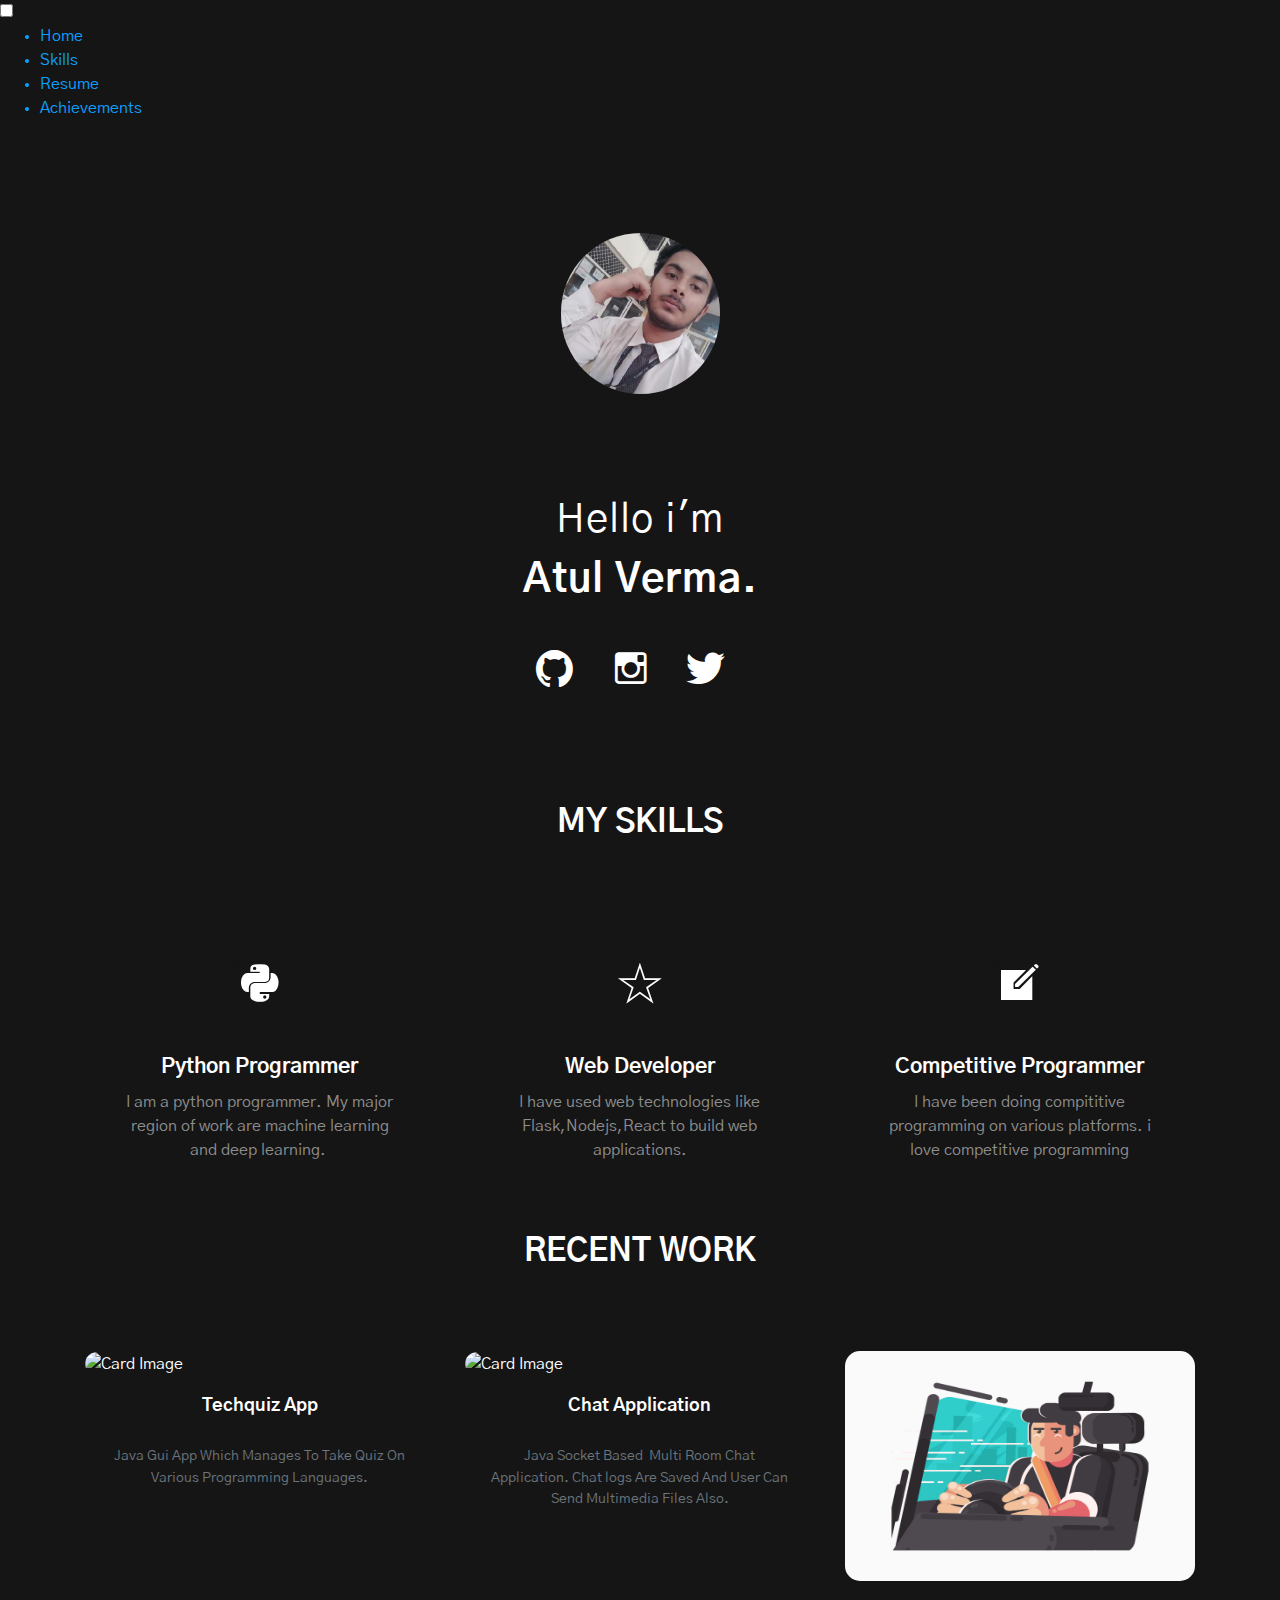
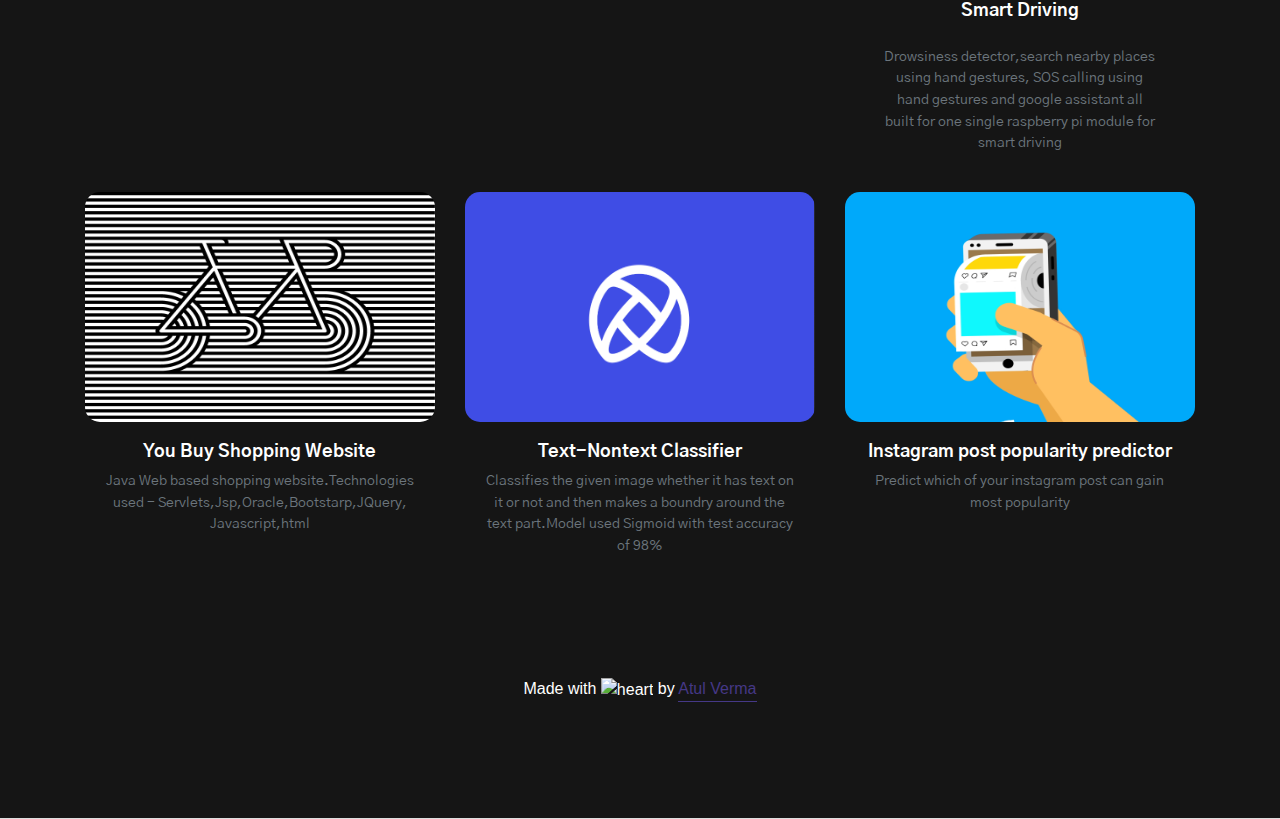
==== commit 6512bcea: "Update index.html" ====
--- a/index.html
+++ b/index.html
@@ -80,7 +80,7 @@
                                 <div class="card-body">
                                     <h3 class="card-title" data-aos="fade-up">Python Programmer</h3>
                                     <p class="card-text" data-aos="fade-up">I am a python programmer. My major region of
-                                        work are machine learning and artificial intelligence.&nbsp;</p>
+                                        work are machine learning and deep learning.&nbsp;</p>
                                 </div>
                             </div>
                         </div>
@@ -94,7 +94,7 @@
                                 <div class="card-body">
                                     <h3 class="card-title" data-aos="fade-up">Web Developer</h3>
                                     <p class="card-text" data-aos="fade-up">I have used web technologies like
-                                        Flask,Servlets,jsp to build web applications.</p>
+                                        Flask,Nodejs,React to build web applications.</p>
                                 </div>
                             </div>
                         </div>
@@ -123,7 +123,7 @@
                     <div class="row">
                         <div class="col-md-6 col-lg-4">
                             <div class=""><a href="https://github.com/Atulbargotra/TechQuizJavaApp"><img
-                                        src="assets/img/02.png" alt="Card Image"
+                                        src="assets/img/hp_1.jpg" alt="Card Image"
                                         class="card-img-top scale-on-hover"></a>
                                 <div class="card-body">
                                     <h6><a href="https://github.com/Atulbargotra/TechQuizJavaApp">Techquiz App</a>
@@ -136,7 +136,7 @@
                         </div>
                         <div class="col-md-6 col-lg-4">
                             <div class=""><a href="https://github.com/Atulbargotra/SocketProjectJava"><img
-                                        src="assets/img/chat_2.png" alt="Card Image"
+                                        src="assets/img/untitled-1.png" alt="Card Image"
                                         class="card-img-top scale-on-hover"></a>
                                 <div class="card-body">
                                     <h6><a href="https://github.com/Atulbargotra/SocketProjectJava">Chat Application</a>
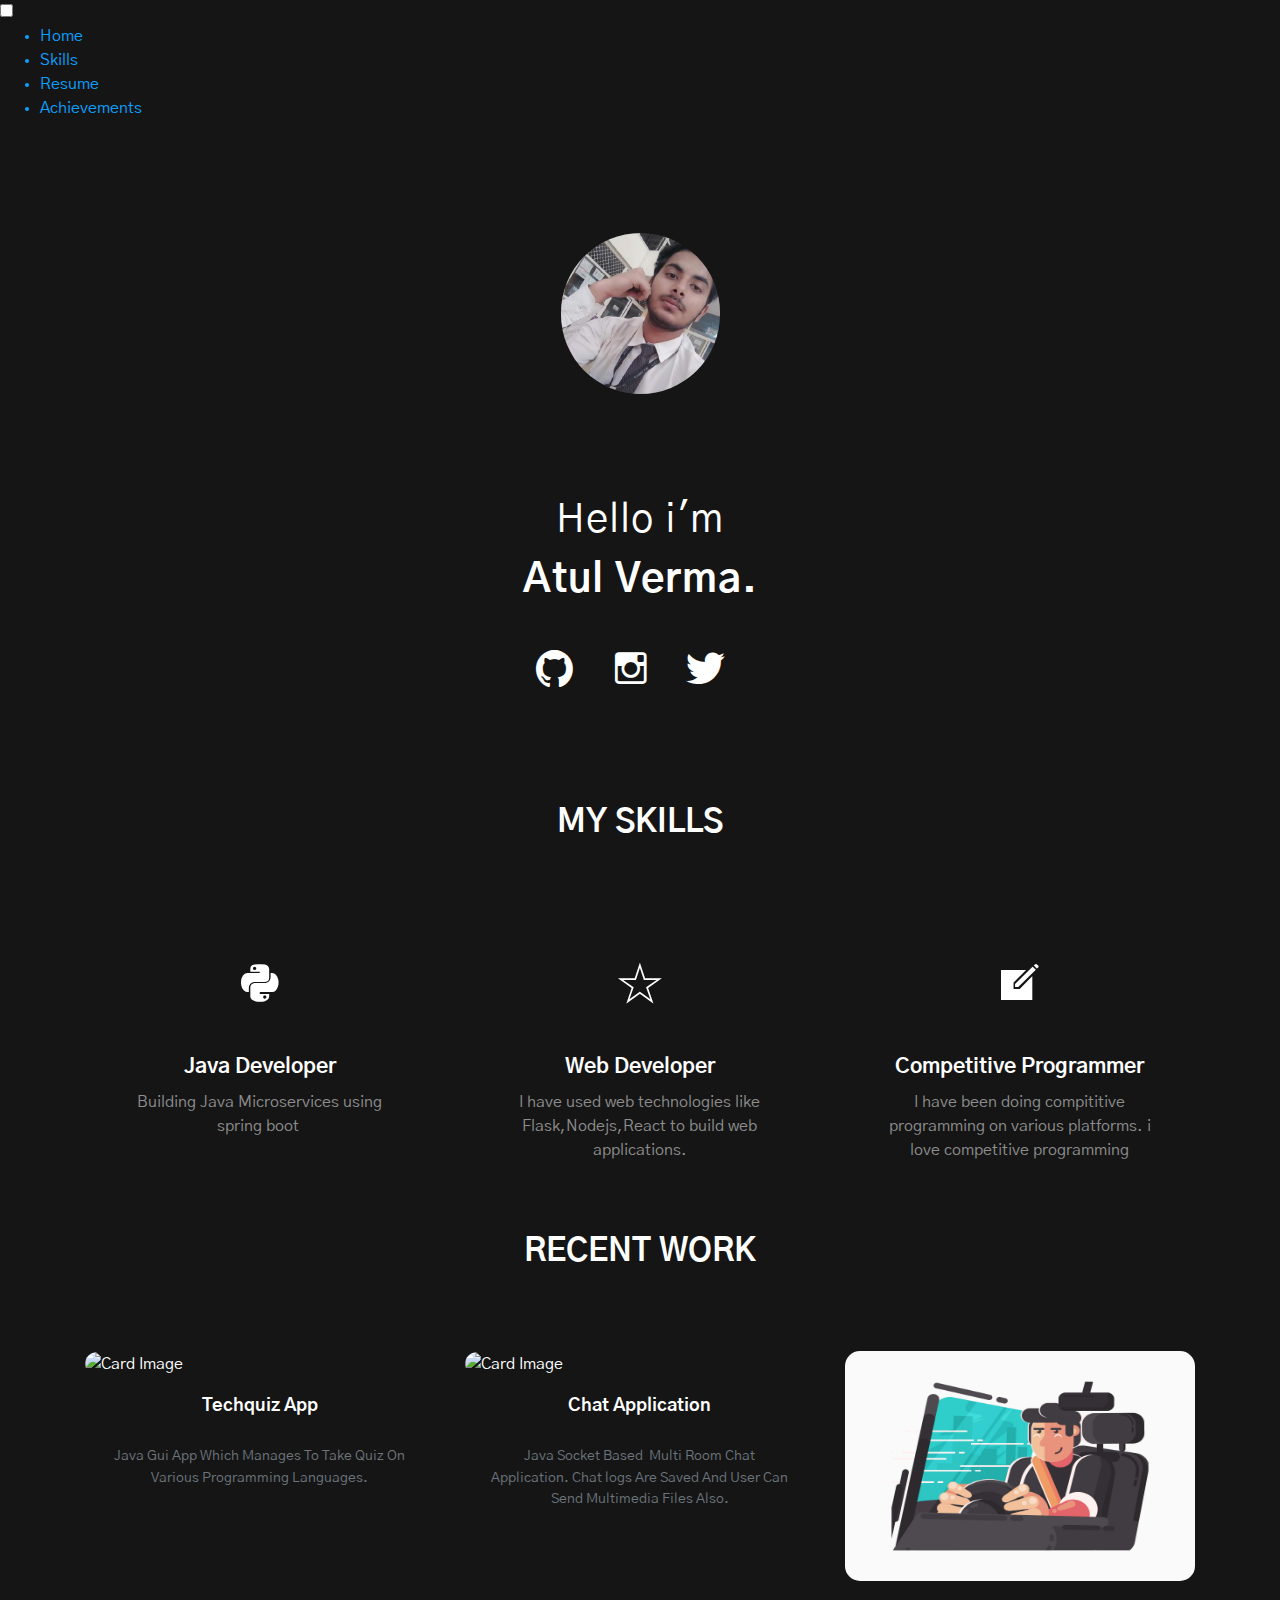
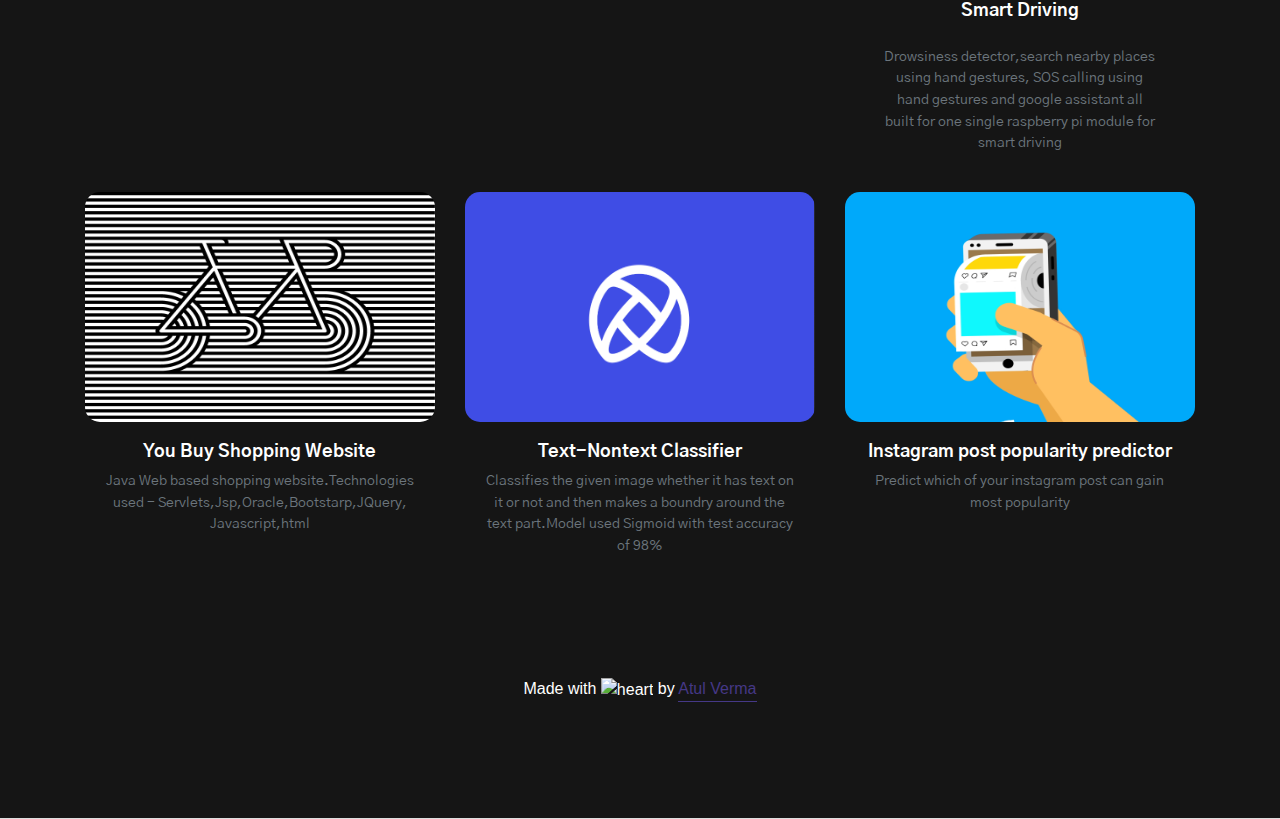
==== commit acc9f4d9: "Update index.html" ====
--- a/index.html
+++ b/index.html
@@ -30,7 +30,7 @@
                 <a href="skills.html">
                     <li>Skills</li>
                 </a>
-                <a href="./assets/Resume/Atul's Resume.pdf">
+                <a href="./assets/Resume/resume.pdf">
                     <li>Resume</li>
                 </a>
                 <a href="#">
@@ -58,7 +58,7 @@
                 style="width: 571px;height: -1px;margin: -1px;margin-top: -17px;padding: 3px;margin-right: -1px;margin-bottom: 0px;padding-top: 5px;padding-right: 29px;">
                 <a href="https://github.com/Atulbargotra"><i class="icon ion-social-github icon-light"
                         style="font-size: 42px;padding: 27px;color:white;"></i></a><a
-                    href="https://www.instagram.com/mr.atul_verma/"><i
+                    href="https://www.instagram.com/whoatulverma/"><i
                         class="icon ion-social-instagram-outline icon-light"
                         style="font-size: 42px;padding: 15px;color: white;"></i></a>
                 <a href="https://twitter.com/mratulverma"><i class="icon ion-social-twitter icon-light"
@@ -78,9 +78,8 @@
                                         data-aos="fade-up" style="background-color:rgb(21,21,21); color:white;"></i>
                                 </div>
                                 <div class="card-body">
-                                    <h3 class="card-title" data-aos="fade-up">Python Programmer</h3>
-                                    <p class="card-text" data-aos="fade-up">I am a python programmer. My major region of
-                                        work are machine learning and deep learning.&nbsp;</p>
+                                    <h3 class="card-title" data-aos="fade-up">Java Developer</h3>
+                                    <p class="card-text" data-aos="fade-up">Building Java Microservices using spring boot&nbsp;</p>
                                 </div>
                             </div>
                         </div>
@@ -153,7 +152,7 @@
                                         class="card-img-top scale-on-hover"></a>
                                 <div class="card-body">
                                     <h6 style="padding-top: 0;"><a
-                                            href="https://github.com/Atulbargotra/Smart-Driving">Smart Driving</a></h6>
+                                            href="https://github.com/Atulbargotra/smart_driving">Smart Driving</a></h6>
                                     <p class="text-muted card-text" style="padding: 17px;">Drowsiness detector,search
                                         nearby
                                         places using hand gestures, SOS calling using hand gestures and google assistant
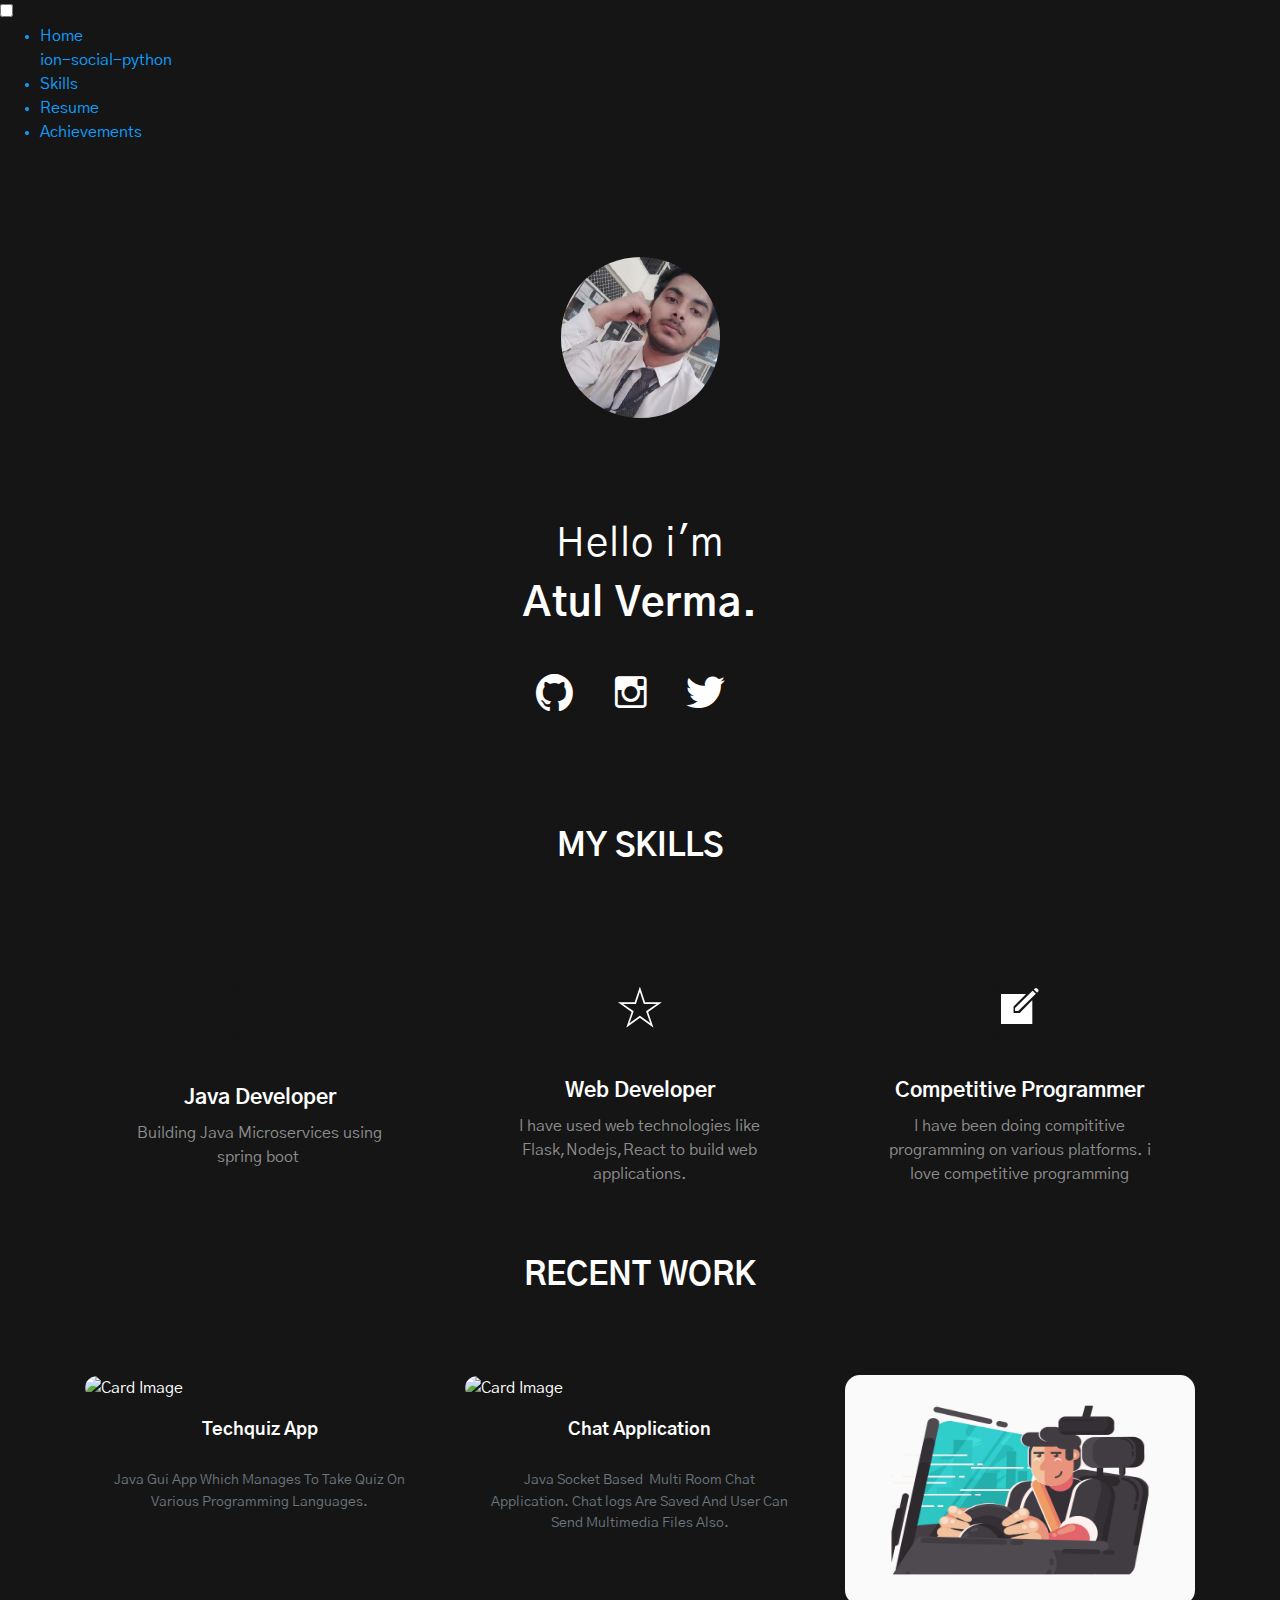
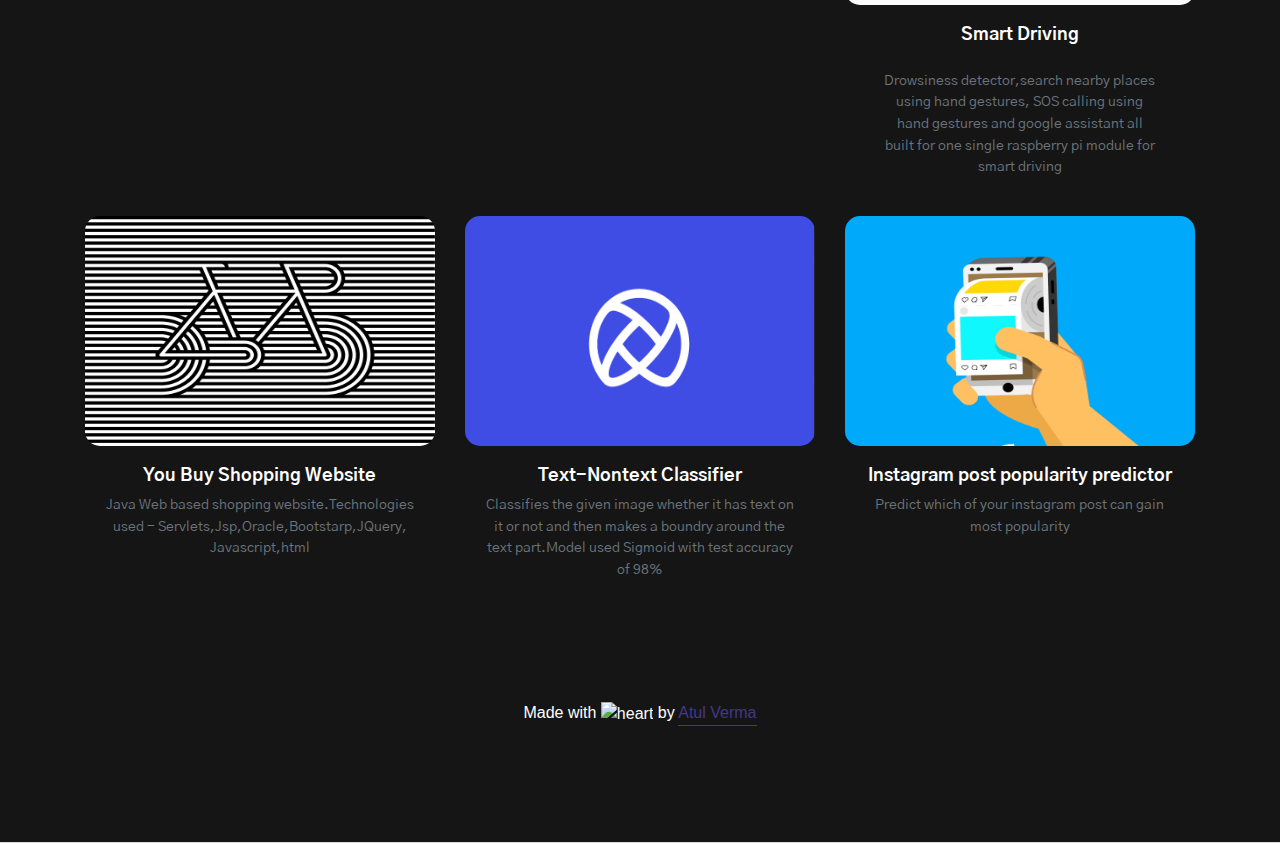
==== commit e6f03c0e: "Update index.html" ====
--- a/index.html
+++ b/index.html
@@ -25,7 +25,7 @@
             <span></span>
             <ul id="menu">
                 <a href="#">
-                    <li>Home</li>
+                    <li>Home</li>ion-social-python
                 </a>
                 <a href="skills.html">
                     <li>Skills</li>
@@ -74,7 +74,7 @@
                     <div class="col-md-4">
                         <div class="card special-skill-item border-0">
                             <div class="card-body" style="background-color: rgb(21,21,21);">
-                                <div class="card-header bg-transparent border-0"><i class="icon ion-social-python"
+                                <div class="card-header bg-transparent border-0"><i class="icon md-bug"
                                         data-aos="fade-up" style="background-color:rgb(21,21,21); color:white;"></i>
                                 </div>
                                 <div class="card-body">
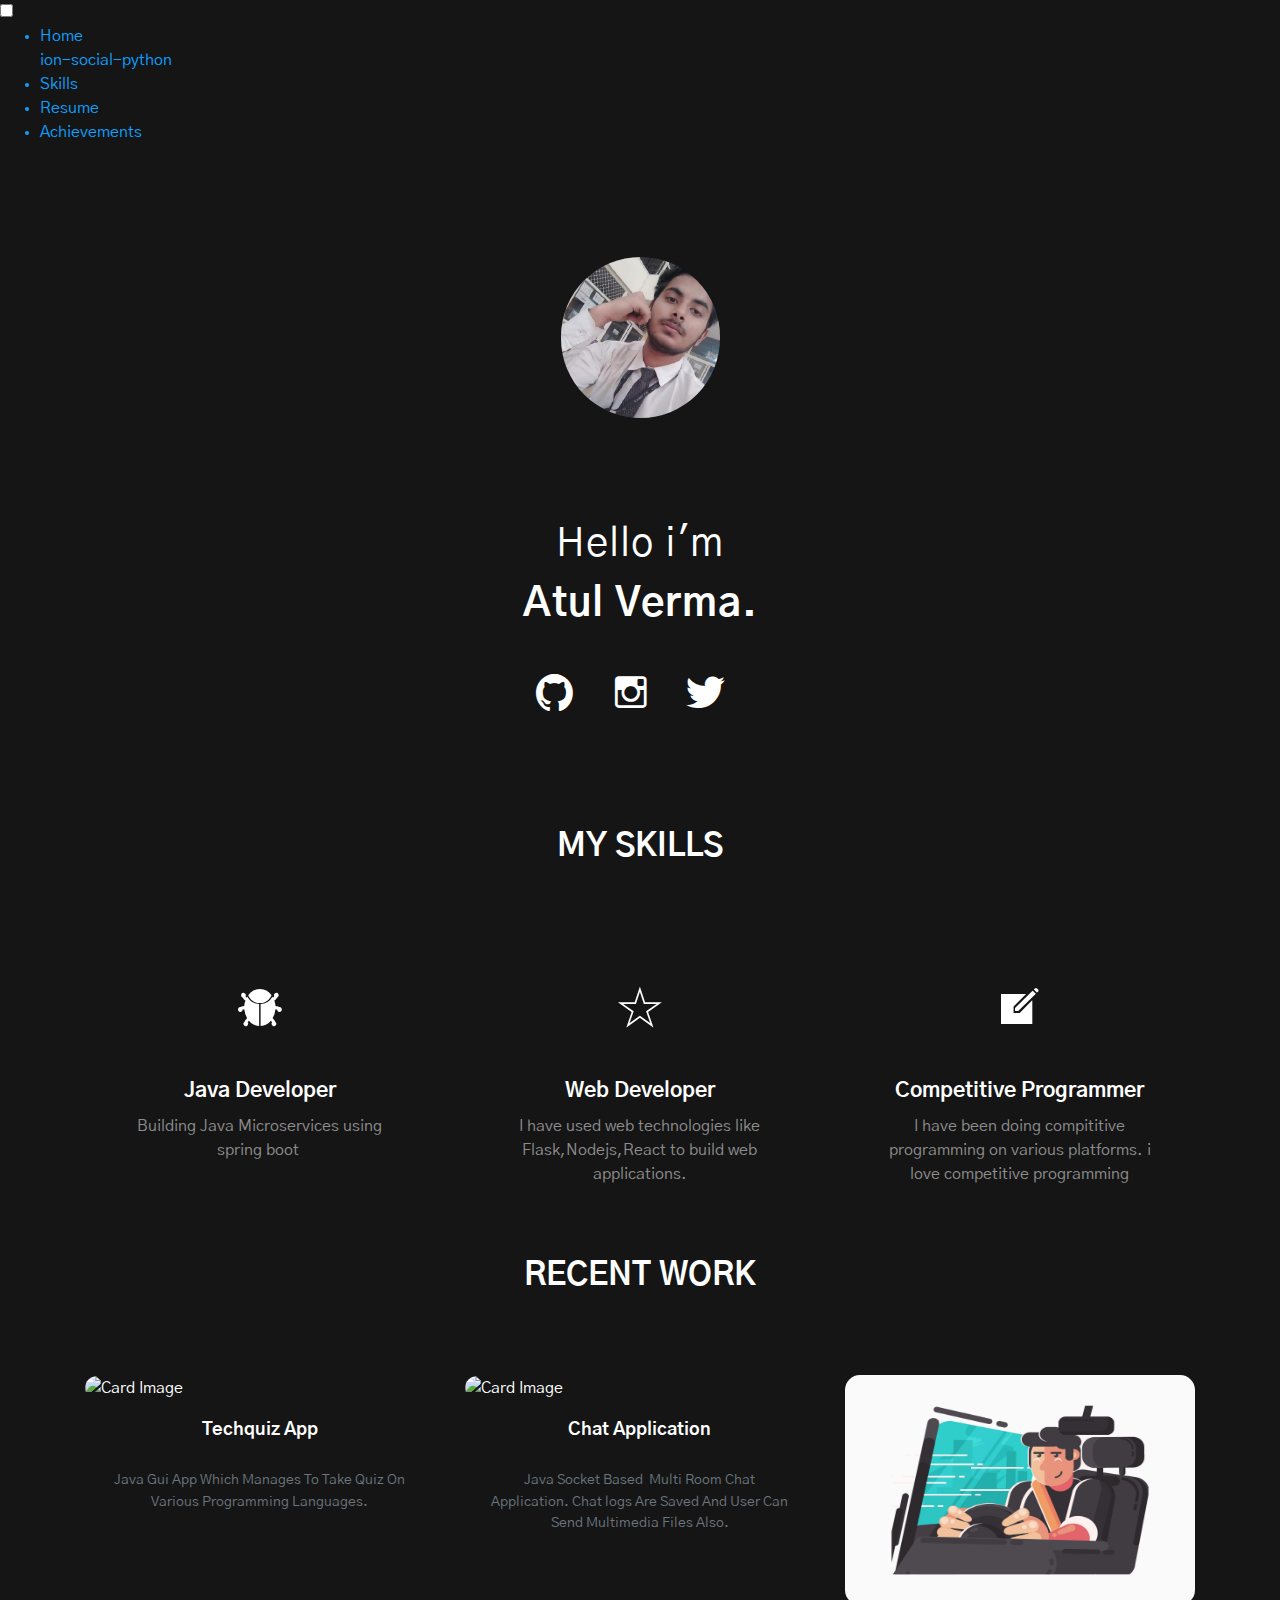
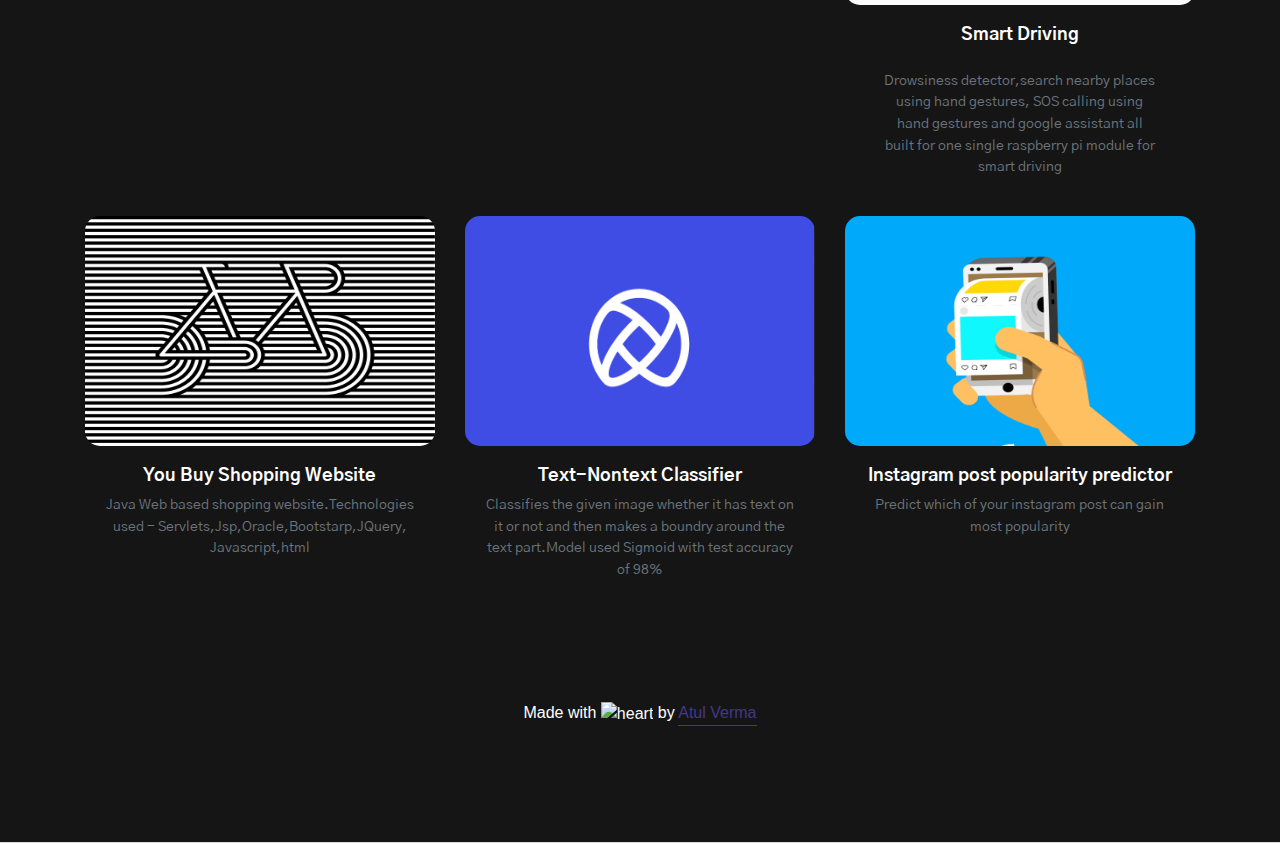
==== commit b62cc934: "Update index.html" ====
--- a/index.html
+++ b/index.html
@@ -74,7 +74,7 @@
                     <div class="col-md-4">
                         <div class="card special-skill-item border-0">
                             <div class="card-body" style="background-color: rgb(21,21,21);">
-                                <div class="card-header bg-transparent border-0"><i class="icon md-bug"
+                                <div class="card-header bg-transparent border-0"><i class="icon ion-bug"
                                         data-aos="fade-up" style="background-color:rgb(21,21,21); color:white;"></i>
                                 </div>
                                 <div class="card-body">
